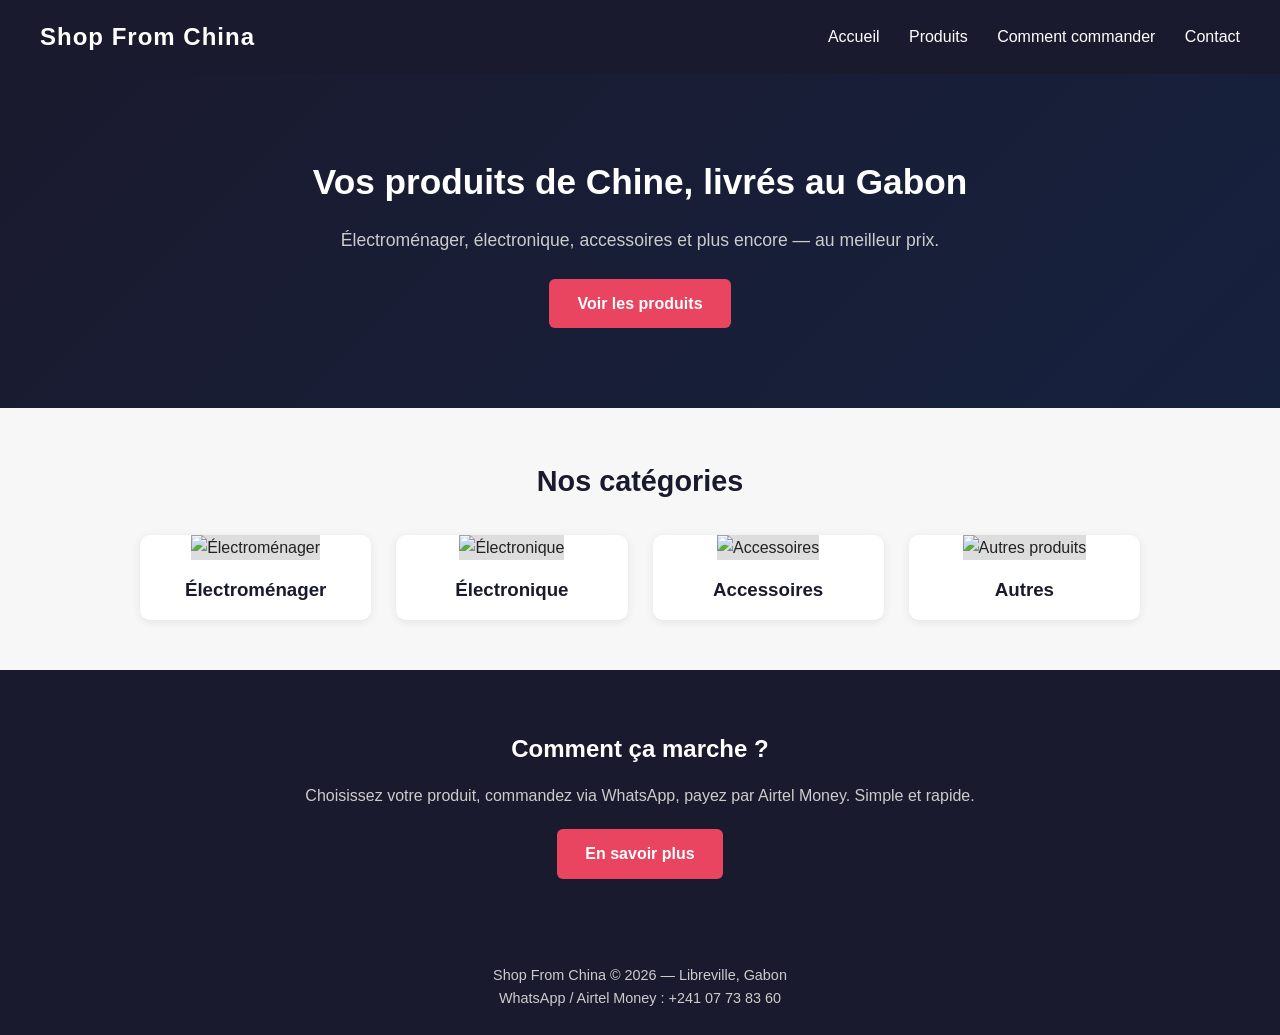
==== index.html @ 559a84e1 "Add files via upload" ====
<!DOCTYPE html>
<html lang="fr">
<head>
<meta charset="UTF-8">
<meta name="viewport" content="width=device-width, initial-scale=1.0">
<title>Shop From China - Importation Gabon</title>
<link rel="stylesheet" href="style.css">
</head>
<body>

<header class="navbar">
  <div class="logo">Shop From China</div>
  <nav>
    <a href="index.html">Accueil</a>
    <a href="produits.html">Produits</a>
    <a href="commande.html">Comment commander</a>
    <a href="contact.html">Contact</a>
  </nav>
</header>

<section class="hero">
  <h1>Vos produits de Chine, livrés au Gabon</h1>
  <p>Électroménager, électronique, accessoires et plus encore — au meilleur prix.</p>
  <a href="produits.html" class="btn">Voir les produits</a>
</section>

<section class="categories">
  <h2>Nos catégories</h2>
  <div class="category-grid">
    <a href="produits.html#electromenager" class="category-card">
      <img src="images/cat-electromenager.jpg" alt="Électroménager">
      <h3>Électroménager</h3>
    </a>
    <a href="produits.html#electronique" class="category-card">
      <img src="images/cat-electronique.jpg" alt="Électronique">
      <h3>Électronique</h3>
    </a>
    <a href="produits.html#accessoires" class="category-card">
      <img src="images/cat-accessoires.jpg" alt="Accessoires">
      <h3>Accessoires</h3>
    </a>
    <a href="produits.html#autres" class="category-card">
      <img src="images/cat-autres.jpg" alt="Autres produits">
      <h3>Autres</h3>
    </a>
  </div>
</section>

<section class="cta">
  <h2>Comment ça marche ?</h2>
  <p>Choisissez votre produit, commandez via WhatsApp, payez par Airtel Money. Simple et rapide.</p>
  <a href="commande.html" class="btn">En savoir plus</a>
</section>

<footer>
  <p>Shop From China &copy; 2026 — Libreville, Gabon</p>
  <p>WhatsApp / Airtel Money : +241 07 73 83 60</p>
</footer>

</body>
</html>
---- style.css ----
/* ===== RESET & BASE ===== */
* {
  margin: 0;
  padding: 0;
  box-sizing: border-box;
}

body {
  font-family: 'Segoe UI', Arial, sans-serif;
  background-color: #f7f7f7;
  color: #222;
  line-height: 1.6;
}

a {
  text-decoration: none;
  color: inherit;
}

/* ===== NAVBAR ===== */
.navbar {
  display: flex;
  justify-content: space-between;
  align-items: center;
  padding: 18px 40px;
  background-color: #1a1a2e;
  color: #fff;
  flex-wrap: wrap;
}

.navbar .logo {
  font-size: 1.5rem;
  font-weight: bold;
  letter-spacing: 1px;
}

.navbar nav a {
  margin-left: 25px;
  color: #fff;
  font-weight: 500;
  transition: color 0.2s;
}

.navbar nav a:hover {
  color: #e94560;
}

/* ===== HERO ===== */
.hero {
  background: linear-gradient(135deg, #1a1a2e, #16213e);
  color: #fff;
  text-align: center;
  padding: 80px 20px;
}

.hero h1 {
  font-size: 2.2rem;
  margin-bottom: 15px;
}

.hero p {
  font-size: 1.1rem;
  margin-bottom: 25px;
  color: #ccc;
}

.btn {
  display: inline-block;
  background-color: #e94560;
  color: #fff;
  padding: 12px 28px;
  border-radius: 6px;
  font-weight: 600;
  transition: background 0.2s;
}

.btn:hover {
  background-color: #c73650;
}

/* ===== PAGE HEADER (autres pages) ===== */
.page-header {
  text-align: center;
  padding: 50px 20px 30px;
}

.page-header h1 {
  font-size: 2rem;
  margin-bottom: 10px;
  color: #1a1a2e;
}

.page-header p {
  color: #555;
}

/* ===== CATEGORIES (accueil) ===== */
.categories {
  padding: 50px 20px;
  text-align: center;
}

.categories h2 {
  margin-bottom: 30px;
  font-size: 1.8rem;
  color: #1a1a2e;
}

.category-grid {
  display: grid;
  grid-template-columns: repeat(auto-fit, minmax(200px, 1fr));
  gap: 25px;
  max-width: 1000px;
  margin: 0 auto;
}

.category-card {
  background: #fff;
  border-radius: 10px;
  overflow: hidden;
  box-shadow: 0 2px 10px rgba(0,0,0,0.08);
  transition: transform 0.2s;
}

.category-card:hover {
  transform: translateY(-5px);
}

.category-card img {
  width: 100%;
  height: 140px;
  object-fit: cover;
  background-color: #ddd;
}

.category-card h3 {
  padding: 15px;
  color: #1a1a2e;
}

/* ===== CTA ===== */
.cta {
  background-color: #1a1a2e;
  color: #fff;
  text-align: center;
  padding: 60px 20px;
}

.cta h2 {
  margin-bottom: 15px;
}

.cta p {
  color: #ccc;
  margin-bottom: 20px;
}

/* ===== PRODUITS ===== */
.category-section {
  padding: 40px 20px;
  max-width: 1100px;
  margin: 0 auto;
}

.category-section h2 {
  font-size: 1.6rem;
  color: #1a1a2e;
  margin-bottom: 20px;
  border-bottom: 3px solid #e94560;
  display: inline-block;
  padding-bottom: 5px;
}

.product-grid {
  display: grid;
  grid-template-columns: repeat(auto-fit, minmax(220px, 1fr));
  gap: 25px;
  margin-top: 20px;
}

.product-card {
  background: #fff;
  border-radius: 10px;
  overflow: hidden;
  box-shadow: 0 2px 10px rgba(0,0,0,0.08);
  display: flex;
  flex-direction: column;
}

.product-card img {
  width: 100%;
  height: 180px;
  object-fit: cover;
  background-color: #ddd;
}

.product-card h3 {
  padding: 12px 15px 0;
  color: #1a1a2e;
  font-size: 1.1rem;
}

.product-card .price {
  padding: 5px 15px;
  font-weight: bold;
  color: #e94560;
}

.product-card .description {
  padding: 0 15px;
  color: #555;
  font-size: 0.9rem;
  flex-grow: 1;
}

.btn-order {
  display: block;
  text-align: center;
  background-color: #25D366;
  color: #fff;
  padding: 12px;
  margin: 15px;
  border-radius: 6px;
  font-weight: 600;
  transition: background 0.2s;
}

.btn-order:hover {
  background-color: #1da851;
}

/* ===== ETAPES (commande.html) ===== */
.steps {
  max-width: 800px;
  margin: 0 auto;
  padding: 30px 20px 60px;
}

.step {
  display: flex;
  align-items: flex-start;
  gap: 20px;
  margin-bottom: 30px;
  background: #fff;
  padding: 20px;
  border-radius: 10px;
  box-shadow: 0 2px 10px rgba(0,0,0,0.06);
}

.step-number {
  background-color: #e94560;
  color: #fff;
  font-weight: bold;
  font-size: 1.2rem;
  width: 40px;
  height: 40px;
  border-radius: 50%;
  display: flex;
  align-items: center;
  justify-content: center;
  flex-shrink: 0;
}

.step h3 {
  color: #1a1a2e;
  margin-bottom: 5px;
}

/* ===== CONTACT ===== */
.contact-info {
  display: grid;
  grid-template-columns: repeat(auto-fit, minmax(220px, 1fr));
  gap: 25px;
  max-width: 900px;
  margin: 0 auto;
  padding: 30px 20px 60px;
}

.contact-card {
  background: #fff;
  padding: 30px 20px;
  border-radius: 10px;
  text-align: center;
  box-shadow: 0 2px 10px rgba(0,0,0,0.08);
}

.contact-card h3 {
  color: #1a1a2e;
  margin-bottom: 10px;
}

.contact-card a {
  color: #e94560;
  font-weight: 600;
}

/* ===== FOOTER ===== */
footer {
  background-color: #1a1a2e;
  color: #ccc;
  text-align: center;
  padding: 25px 20px;
  font-size: 0.9rem;
}
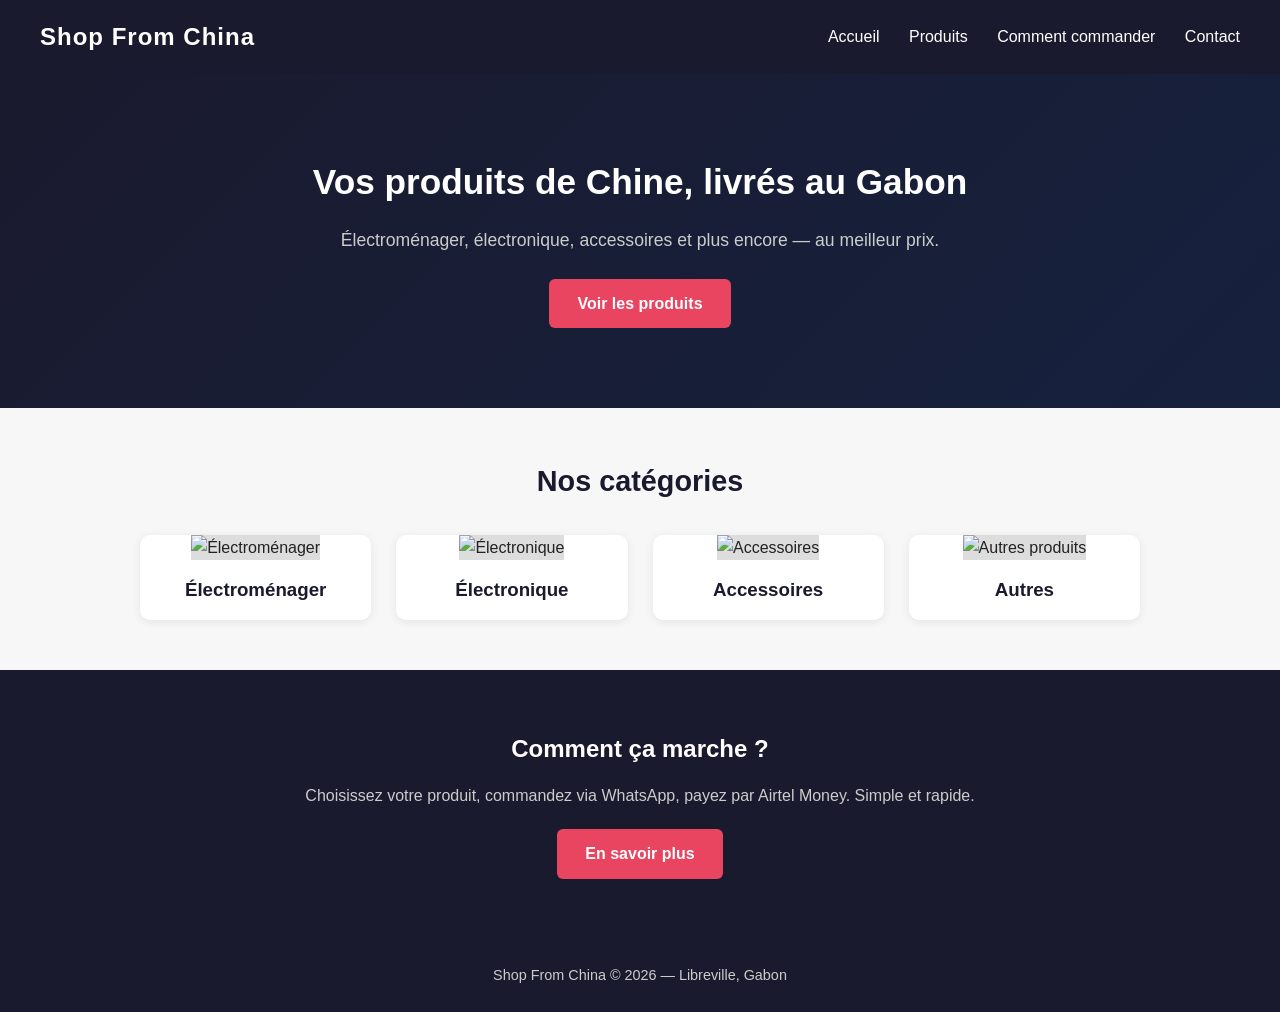
==== commit 322b6b09: "Update index.html" ====
--- a/index.html
+++ b/index.html
@@ -54,7 +54,6 @@
 
 <footer>
   <p>Shop From China &copy; 2026 — Libreville, Gabon</p>
-  <p>WhatsApp / Airtel Money : +241 07 73 83 60</p>
 </footer>
 
 </body>
